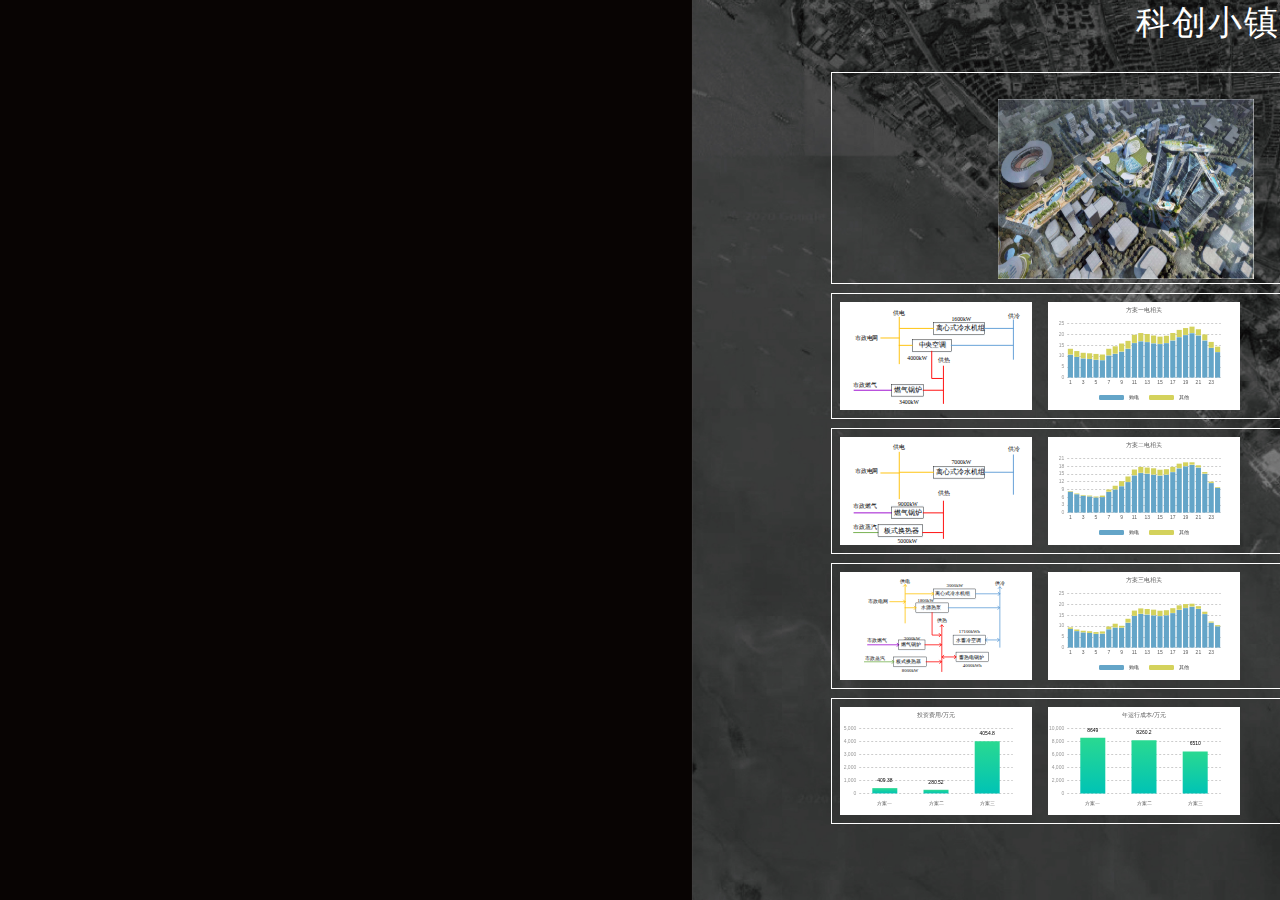
==== index.html @ 36384ced "init" ====
<!DOCTYPE html>
<html>

<head>
    <title>index</title>
    <link rel="stylesheet" type="text/css" href="index.css" />
    <style>
        body {
            margin: 0;
            width: 100vw;
            height: 100vh;
            background: url("backgroundL.jpg") no-repeat;
            background-size: 100% 100%;
        }
    </style>
</head>

<body>
    <div class="contain">
        <div class="title title-R">科创小镇</div>
        <div class="card">
            <div class="text">
                <img src="1.jpg" class="image" /><br />
                <!-- <img src="2.png" /> -->
            </div>
        </div>
        <div class="card">
            <img src="proposal1.svg" class="proposal" />
            <div id="kc1_d" class="proposalChart"></div>
        </div>
        <div class="card">
            <img src="proposal2.svg" class="proposal" />
            <div id="kc2_d" class="proposalChart"></div>
        </div>
        <div class="card">
            <img src="proposal3.svg" class="proposal" />
            <div id="kc3_d" class="proposalChart"></div>
        </div>
        <div class="card">
            <div id="proposal1" class="proposalChart"></div>
            <div id="proposal2" class="proposalChart"></div>
        </div>
    </div>
</body>
<script type="text/javascript" src="echarts.min.js"></script>
<script type="text/javascript" src="echarts-gl.js"></script>
<script type="text/javascript">
    var titleStyle = {
        fontSize: 6,
        fontWeight: 400,
        color: 'rgba(0,0,0,0.65)'
    }
    var seriesStyle = {
        color: new echarts.graphic.LinearGradient(
            0, 0, 0, 1,
            [
                { offset: 0, color: '#2AD991' },
                { offset: 1, color: '#00C3B5' }
            ]
        )
    }

    var kc_d = {
        title: {
            text: '',
            left: 'center',
            textStyle: titleStyle
        },
        color: ['#64A5C8', '#D4D25C'],
        legend: {
            data: ['购电', '其他'],
            bottom: 5,
            itemHeight: 5,
            textStyle:{
                fontSize: 5,
            } 
        },
        grid: {
            top: '20%',
            bottom: '30%',
        },
        xAxis: {
            type: 'category',
            data: [],
            axisLabel: {
                textStyle: {
                    color: 'rgba(0,0,0,0.65)',
                    fontSize: 5,
                }
            },
            axisTick: {
                show: false
            },
            axisLine: {
                show: false
            },
            offset: -5
        },
        yAxis: {
            axisLine: {
                show: false
            },
            axisTick: {
                show: false,
            },
            axisLabel: {
                textStyle: {
                    color: '#999',
                    fontSize: 5
                }
            },
            offset: -5,
            splitLine: {
                lineStyle: {
                    type: 'dotted'
                }
            }
        }
    };
    let kc1_d_json = JSON.parse('{"name": "kc1_d", "time": [1.0, 2.0, 3.0, 4.0, 5.0, 6.0, 7.0, 8.0, 9.0, 10.0, 11.0, 12.0, 13.0, 14.0, 15.0, 16.0, 17.0, 18.0, 19.0, 20.0, 21.0, 22.0, 23.0, 24.0], "goudian": [10.66, 9.63, 8.92, 8.65, 8.28, 8.09, 10.3, 11.06, 12.08, 13.41, 16.07, 16.9, 16.52, 15.93, 15.6, 16.04, 17.26, 18.8, 19.78, 20.66, 19.59, 17.27, 13.79, 11.85], "qita": [2.7, 2.68, 2.58, 2.62, 2.7, 2.62, 3.06, 3.45, 3.73, 3.62, 3.78, 3.75, 3.69, 3.57, 3.39, 3.35, 3.42, 3.31, 3.18, 2.95, 2.82, 2.72, 2.75, 2.49], "fuhe": [7.95, 6.95, 6.34, 6.03, 5.58, 5.48, 7.25, 7.61, 8.36, 9.8, 12.3, 13.16, 12.83, 12.35, 12.21, 12.69, 13.83, 15.49, 16.6, 17.71, 16.77, 14.55, 11.04, 9.37]}');
    var kc1_d = echarts.init(document.getElementById("kc1_d"));
    var option_kc1_d = kc_d;
    option_kc1_d.title.text = "方案一电相关";
    option_kc1_d.xAxis.data = kc1_d_json.time;
    option_kc1_d.series = [
        {
            name: '购电',
            type: 'bar',
            stack: '电相关',
            data: kc1_d_json.goudian
        },
        {
            name: '其他',
            type: 'bar',
            stack: '电相关',
            data: kc1_d_json.qita
        }
    ]
    kc1_d.setOption(option_kc1_d);


    let kc2_d_json = JSON.parse('{"name": "kc2_d", "time": [1.0, 2.0, 3.0, 4.0, 5.0, 6.0, 7.0, 8.0, 9.0, 10.0, 11.0, 12.0, 13.0, 14.0, 15.0, 16.0, 17.0, 18.0, 19.0, 20.0, 21.0, 22.0, 23.0, 24.0], "goudian": [8.18, 7.19, 6.6, 6.33, 5.92, 6.05, 8.12, 9.03, 10.3, 11.93, 14.53, 15.47, 15.18, 14.8, 14.45, 14.79, 15.82, 17.27, 18.08, 18.64, 17.58, 15.16, 11.54, 9.66], "qita": [0.23, 0.25, 0.26, 0.3, 0.34, 0.57, 0.87, 1.42, 1.94, 2.13, 2.23, 2.32, 2.35, 2.45, 2.24, 2.1, 1.98, 1.77, 1.48, 0.93, 0.81, 0.61, 0.5, 0.29], "fuhe": [7.95, 6.95, 6.34, 6.03, 5.58, 5.48, 7.25, 7.61, 8.36, 9.8, 12.3, 13.16, 12.83, 12.35, 12.21, 12.69, 13.83, 15.49, 16.6, 17.71, 16.77, 14.55, 11.04, 9.37]}');
    var kc2_d = echarts.init(document.getElementById("kc2_d"));
    var option_kc2_d = kc_d;
    option_kc2_d.title.text = "方案二电相关";
    option_kc2_d.xAxis.data = kc2_d_json.time;
    option_kc2_d.series = [
        {
            name: '购电',
            type: 'bar',
            stack: '电相关',
            data: kc2_d_json.goudian
        },
        {
            name: '其他',
            type: 'bar',
            stack: '电相关',
            data: kc2_d_json.qita
        }
    ]
    kc2_d.setOption(option_kc2_d);

    let kc3_d_json = JSON.parse('{"name": "kc3_d", "time": [1.0, 2.0, 3.0, 4.0, 5.0, 6.0, 7.0, 8.0, 9.0, 10.0, 11.0, 12.0, 13.0, 14.0, 15.0, 16.0, 17.0, 18.0, 19.0, 20.0, 21.0, 22.0, 23.0, 24.0], "goudian": [8.66, 7.67, 7.08, 6.8, 6.38, 6.49, 8.51, 9.34, 9.23, 11.58, 14.72, 15.66, 15.36, 14.97, 14.65, 15.01, 16.05, 17.53, 18.38, 19.02, 17.98, 15.59, 11.56, 9.88], "qita": [0.71, 0.72, 0.73, 0.77, 0.8, 1.01, 1.26, 1.73, 0.87, 1.78, 2.43, 2.5, 2.53, 2.61, 2.44, 2.32, 2.21, 2.04, 1.78, 1.31, 1.21, 1.03, 0.51, 0.51], "fuhe": [7.95, 6.95, 6.34, 6.03, 5.58, 5.48, 7.25, 7.61, 8.36, 9.8, 12.3, 13.16, 12.83, 12.35, 12.21, 12.69, 13.83, 15.49, 16.6, 17.71, 16.77, 14.55, 11.04, 9.37]}');
    var kc3_d = echarts.init(document.getElementById("kc3_d"));
    var option_kc3_d = kc_d;
    option_kc3_d.title.text = "方案三电相关";
    option_kc3_d.xAxis.data = kc3_d_json.time;
    option_kc3_d.series = [
        {
            name: '购电',
            type: 'bar',
            stack: '电相关',
            data: kc3_d_json.goudian
        },
        {
            name: '其他',
            type: 'bar',
            stack: '电相关',
            data: kc3_d_json.qita
        }
    ]
    kc3_d.setOption(option_kc3_d);

    var option = {
        title: {
            text: '',
            left: 'center',
            textStyle: titleStyle
        },
        grid: {
            top: '20%',
            bottom: '20%',
        },
        xAxis: {
            data: ["方案一", "方案二", "方案三"],
            axisLabel: {
                textStyle: {
                    color: 'rgba(0,0,0,0.65)',
                    fontSize: 5,
                }
            },
            axisTick: {
                show: false
            },
            axisLine: {
                show: false
            },
            z: 10
        },
        yAxis: {
            axisLine: {
                show: false
            },
            axisTick: {
                show: false,
            },
            axisLabel: {
                textStyle: {
                    color: '#999',
                    fontSize: 5
                }
            },
            offset: -5,
            splitLine: {
                lineStyle: {
                    type: 'dotted'
                }
            }
        }
    };


    var proposal1 = echarts.init(document.getElementById("proposal1"));
    var option1 = option;
    option1.title.text = "投资费用/万元";
    option1.series = [
        {
            type: 'bar',
            itemStyle: seriesStyle,
            label: {
                show: true,
                fontSize: 5,
                position: 'top',
            },
            barWidth: 25,
            data: [409.38, 280.52, 4054.8]
        }
    ];

    proposal1.setOption(option1);

    var proposal2 = echarts.init(document.getElementById("proposal2"));
    var option2 = option;
    option2.title.text = "年运行成本/万元";
    option1.series = [
        {
            type: 'bar',
            itemStyle: seriesStyle,
            label: {
                show: true,
                fontSize: 5,
                position: 'top',
            },
            barWidth: 25,
            data: [8649, 8260.2, 6510]
        }
    ];

    proposal2.setOption(option2);


</script>

</html>
---- index.css ----
.contain {
    float: right;
    width: 45vw;
    height: 100vh;
    display: flex;
    flex-direction: column;
}
.title {
    height: 7vh;
    background-color: transparent;
    font-size: 34px;
    font-weight: 400;
    letter-spacing: 2px;
    color: white;
}
.title-L {
    text-align: left;
}
.title-R {
    text-align: right;
}
.title-M {
    text-align: center;
}
.card {
    width: 35vw;
    border: 1px solid white;
    border-right-style: none;
    margin-left: 9.9vw;
    margin-top: 1vh;
    display: flex;
    flex-direction: row;
}
.text {
    color: white;
    font-weight: 400;
    font-size: 13px;
    letter-spacing: 0.5px;
}
.image {
    width: 20vw;
    height: 20vh;
    margin-left: 13vw;
    margin-top: 2vw;
}
.proposal {
    width: 15vw;
    height: 12vh;
    background-color: white;
    margin: 8px;
}
.proposalChart {
    width: 15vw;
    height: 12vh;
    margin: 8px;
    background-color: white;
}

.containM {
    display: flex;
    flex-direction: row;
}

.left {
    height: 100vh;
    flex-direction: column;
    width: 33vw;
}
.middle {
    width: 33vw;
}
.right {
    width: 33vw;
}
.background-green-shadow {
    padding: 10px;
    width: 10vw;
    background-color: rgba(25,107,92, 0.4);
    position: relative;
    top: 15vh;
    left: 11vw;
    
}
.background-green {
    padding: 2px;
    text-align: center;
    font-weight: 500;
    background-color: #196b5c;
    color: #fff;
}

.label-bg {
    background: url("labelbg.png") no-repeat;
    width: 8vw;
    height: 25vh;
    background-size: 100% 100%;
    color: #fff;
}
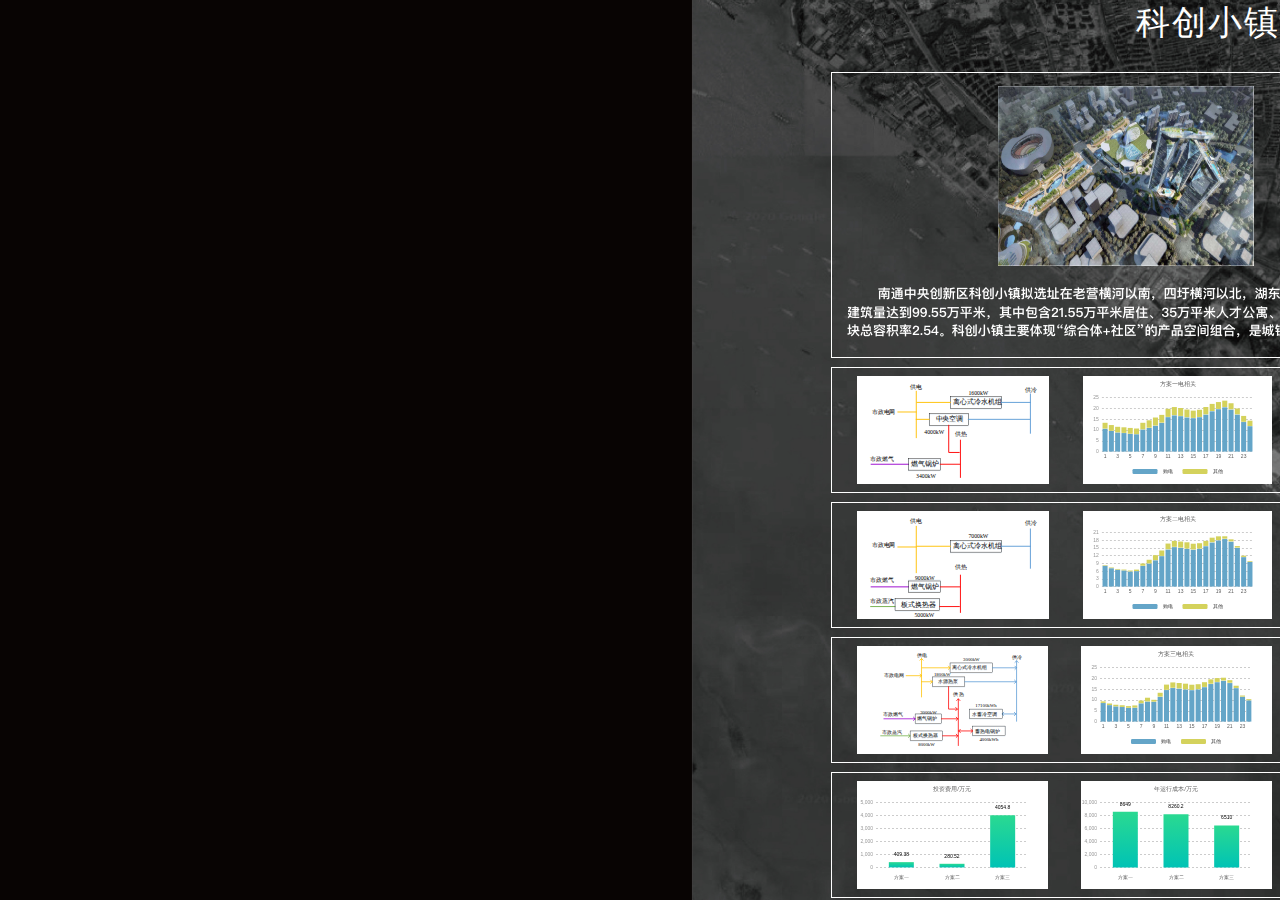
==== commit 28a389f3: "left-middle picture" ====
--- a/index.html
+++ b/index.html
@@ -9,8 +9,12 @@
             margin: 0;
             width: 100vw;
             height: 100vh;
-            background: url("backgroundL.jpg") no-repeat;
+            background: url("backgroundL.jpg");
             background-size: 100% 100%;
+        }
+
+        .text-image {
+            margin-left: 0.8vw;
         }
     </style>
 </head>
@@ -20,8 +24,8 @@
         <div class="title title-R">科创小镇</div>
         <div class="card">
             <div class="text">
-                <img src="1.jpg" class="image" /><br />
-                <!-- <img src="2.png" /> -->
+                <img src="1.jpg" class="image" />
+                <img src="text-1.png" class="text-image" />
             </div>
         </div>
         <div class="card">
@@ -37,8 +41,8 @@
             <div id="kc3_d" class="proposalChart"></div>
         </div>
         <div class="card">
-            <div id="proposal1" class="proposalChart"></div>
-            <div id="proposal2" class="proposalChart"></div>
+            <div id="proposal1" class="proposalChart" style="margin-left: 2vw;"></div>
+            <div id="proposal2" class="proposalChart" style="margin-left: 2vw;"></div>
         </div>
     </div>
 </body>
--- a/index.css
+++ b/index.css
@@ -31,6 +31,12 @@
     display: flex;
     flex-direction: row;
 }
+.card-L {
+    width: 25vw;
+    border: 1px solid white;
+    border-left-style: none;
+    margin-left: 0;
+}
 .text {
     color: white;
     font-weight: 400;
@@ -41,18 +47,25 @@
     width: 20vw;
     height: 20vh;
     margin-left: 13vw;
-    margin-top: 2vw;
+    margin-top: 1vw;
 }
 .proposal {
     width: 15vw;
     height: 12vh;
     background-color: white;
-    margin: 8px;
+    margin: 8px 2vw;
 }
 .proposalChart {
     width: 15vw;
     height: 12vh;
     margin: 8px;
+    background-color: white;
+}
+
+.proposalChart2 {
+    width: 20vw;
+    height: 25vh;
+    margin: 10px;
     background-color: white;
 }
 
@@ -64,35 +77,71 @@
 .left {
     height: 100vh;
     flex-direction: column;
-    width: 33vw;
+    width: 32vw;
 }
 .middle {
-    width: 33vw;
+    width: 36vw;
 }
 .right {
-    width: 33vw;
-}
-.background-green-shadow {
-    padding: 10px;
-    width: 10vw;
-    background-color: rgba(25,107,92, 0.4);
-    position: relative;
-    top: 15vh;
-    left: 11vw;
-    
-}
-.background-green {
-    padding: 2px;
-    text-align: center;
-    font-weight: 500;
-    background-color: #196b5c;
-    color: #fff;
+    width: 32vw;
 }
 
 .label-bg {
-    background: url("labelbg.png") no-repeat;
-    width: 8vw;
-    height: 25vh;
+    width: 2vw;
+    height: 16vh;
+    background-image: linear-gradient(180deg, rgba(153,53,91,1) 0%,rgba(197,146,63,1) 100%);
+    border-radius: 5em;
+    box-shadow: 0 0 10px 5px rgba(197,146,63,0.5) ;
+    color: #fff;
+    writing-mode: vertical-lr;
+    text-align: center;
+    margin-bottom: 8vh;
+}
+
+.btn {
+    width: 7vw;
+    height: 7vw;
+    background: url("button.png");
     background-size: 100% 100%;
-    color: #fff;
+    border: none;
+    position: absolute;
+    left: 0;
+    right: 0;
+    bottom: 0;
+    margin: auto;
+}
+
+.btn:focus{
+    outline: none;
+}
+
+.table-div {
+    background-color: rgba(245, 245, 245, 0.75);
+    padding: 5px;
+    margin: 8px;
+}
+
+table {
+    border-collapse:collapse;
+}
+.table-title {
+    color: #196b5c;
+    font-size: 12px;
+    transform: scale(0.8);
+    border-bottom: 1px solid #196b5c;
+}
+tr td {
+    font-size: 12px;
+    transform: scale(0.6);
+    text-align: center;
+    padding: 2px 5px;
+}
+tr:last-child td {
+    border-bottom: 1px solid #000;
+}
+.card-R {
+    width: 35vw;
+    border: 1px solid white;
+    border-left-style: none;
+    margin-left: 0;
 }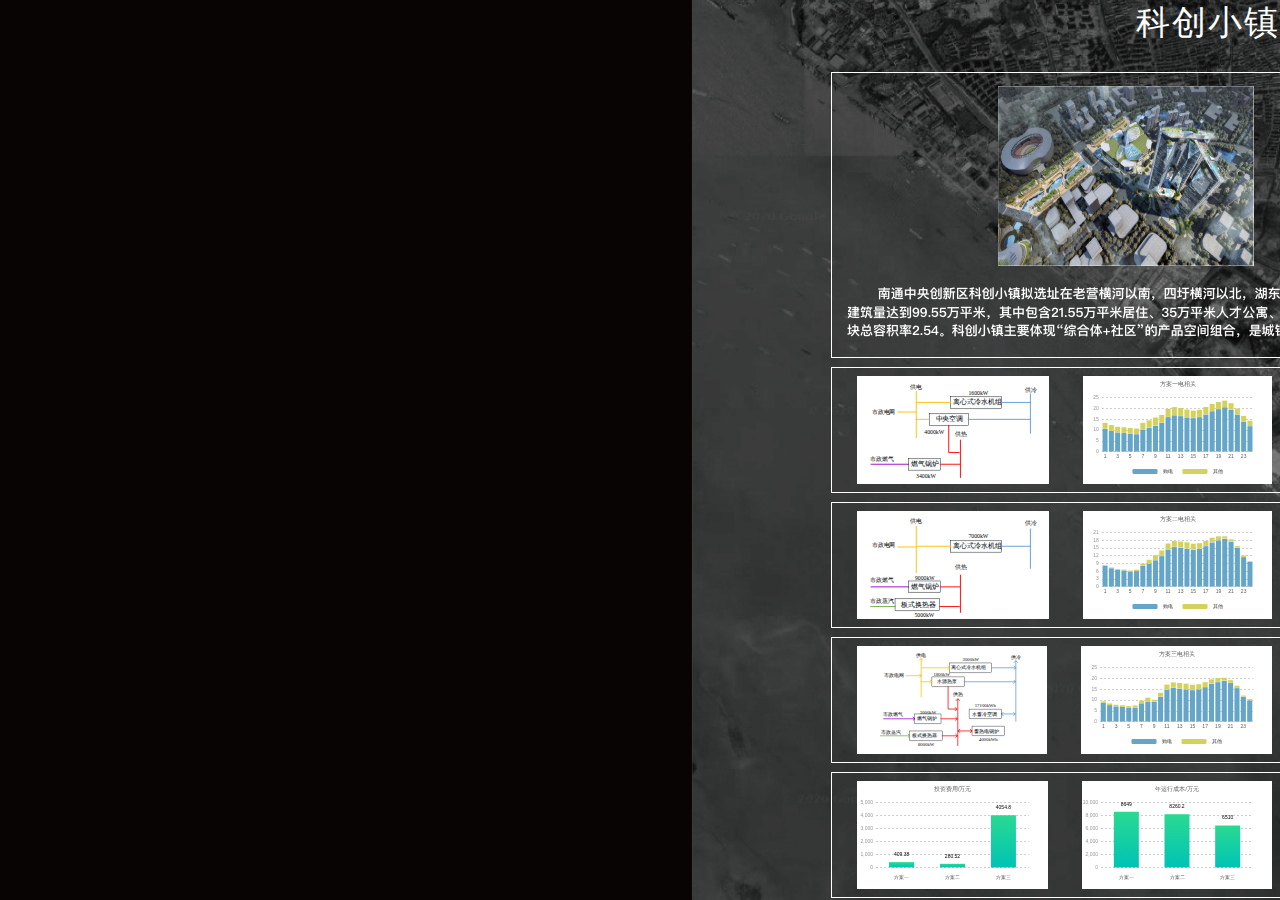
==== commit 1395bde7: "upd" ====
--- a/index.html
+++ b/index.html
@@ -11,10 +11,6 @@
             height: 100vh;
             background: url("backgroundL.jpg");
             background-size: 100% 100%;
-        }
-
-        .text-image {
-            margin-left: 0.8vw;
         }
     </style>
 </head>
--- a/index.css
+++ b/index.css
@@ -23,7 +23,7 @@
     text-align: center;
 }
 .card {
-    width: 35vw;
+    /* width: 35vw; */
     border: 1px solid white;
     border-right-style: none;
     margin-left: 9.9vw;
@@ -144,4 +144,8 @@
     border: 1px solid white;
     border-left-style: none;
     margin-left: 0;
+}
+
+.text-image {
+    margin-left: 0.8vw;
 }